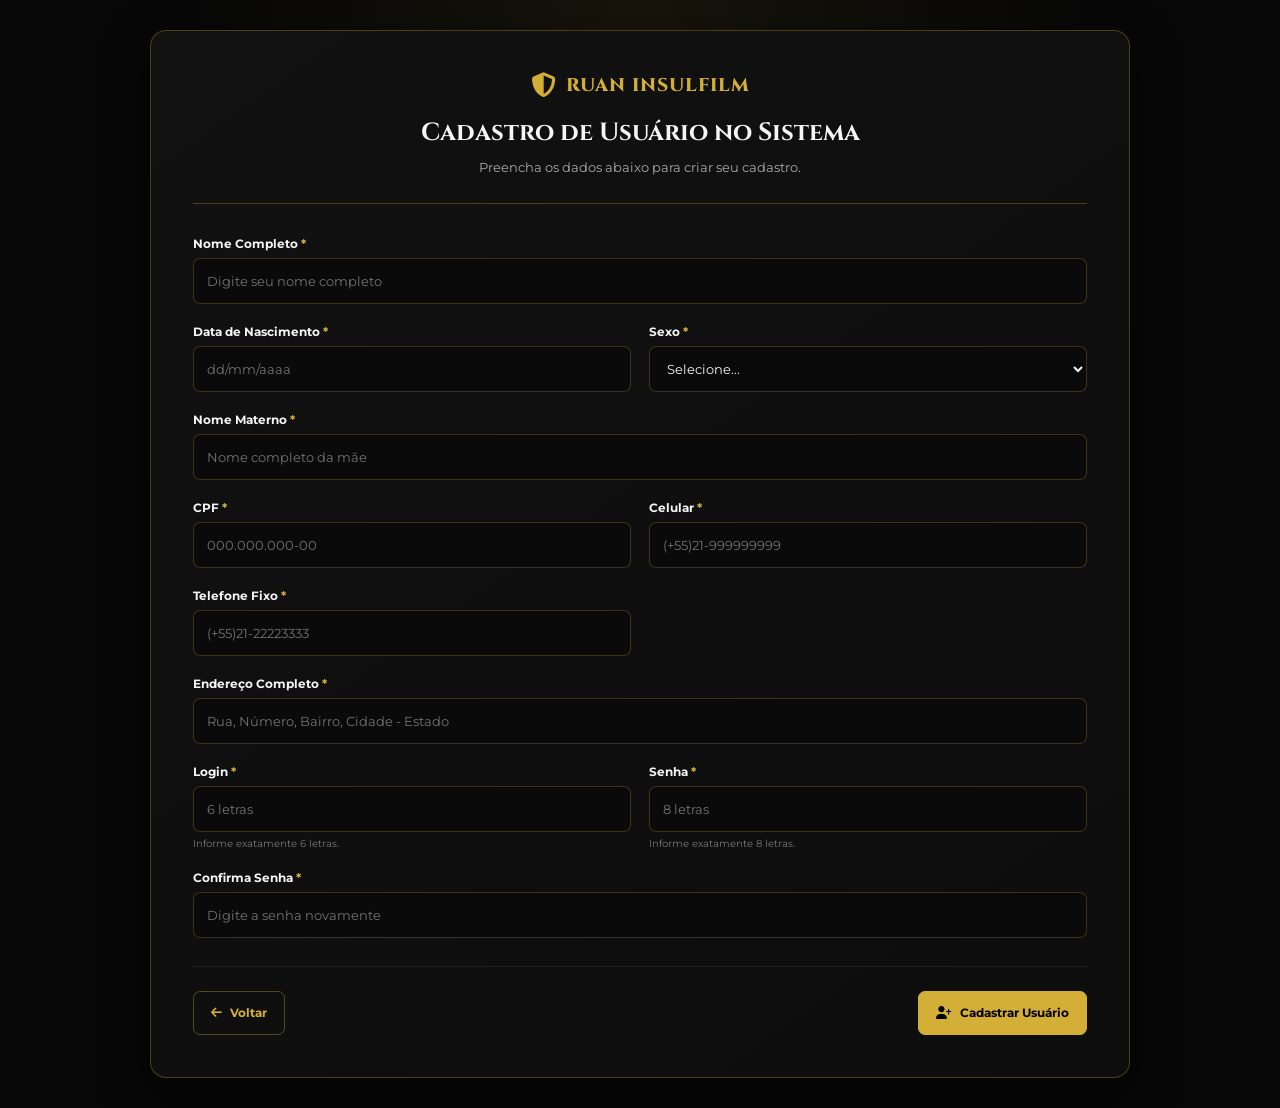
==== cadastro.html @ d38a5b28 "Commit CSS alterado" ====
<!DOCTYPE html>
<html lang="pt-BR">
<head>
    <meta charset="UTF-8">
    <meta name="viewport" content="width=device-width, initial-scale=1.0">

    <title>RUAN INSULFILM - Cadastro</title>

    <!-- Font Awesome - somente CSS -->
    <link
        href="https://cdnjs.cloudflare.com/ajax/libs/font-awesome/6.4.0/css/all.min.css"
        rel="stylesheet"
    >

    <!-- Google Fonts - somente CSS -->
    <link
        href="https://fonts.googleapis.com/css2?family=Cinzel:wght@500;700;800;900&family=Montserrat:wght@300;400;500;600;700;800&display=swap"
        rel="stylesheet"
    >

    <link rel="stylesheet" href="cadastro.css">
</head>

<body>

    <main class="cadastro-page">

        <section class="cadastro-card">

            <div class="cadastro-header">

                <a href="index.html" class="logo-link" aria-label="Voltar para a página inicial">
                    <i class="fa-solid fa-shield-halved"></i>

                    <span class="brand-name">
                        RUAN INSULFILM
                    </span>
                </a>

                <h1>Cadastro de Usuário no Sistema</h1>

                <p>
                    Preencha os dados abaixo para criar seu cadastro.
                </p>

            </div>


            <form class="cadastro-form" action="#" method="post">

                <!-- Nome -->
                <div class="form-group form-full">
                    <label for="nome">
                        Nome Completo <span>*</span>
                    </label>

                    <input
                        type="text"
                        id="nome"
                        name="nome"
                        placeholder="Digite seu nome completo"
                        autocomplete="name"
                        required
                    >
                </div>


                <!-- Data de nascimento -->
                <div class="form-group">
                    <label for="data-nascimento">
                        Data de Nascimento <span>*</span>
                    </label>

                    <input
                        type="text"
                        id="data-nascimento"
                        name="data_nascimento"
                        placeholder="dd/mm/aaaa"
                        inputmode="numeric"
                        pattern="[0-9]{2}/[0-9]{2}/[0-9]{4}"
                        maxlength="10"
                        autocomplete="bday"
                        required
                    >
                </div>


                <!-- Sexo -->
                <div class="form-group">
                    <label for="sexo">
                        Sexo <span>*</span>
                    </label>

                    <select
                        id="sexo"
                        name="sexo"
                        required
                    >
                        <option value="" selected disabled>
                            Selecione...
                        </option>

                        <option value="masculino">
                            Masculino
                        </option>

                        <option value="feminino">
                            Feminino
                    </select>
                </div>


                <!-- Nome materno -->
                <div class="form-group form-full">
                    <label for="nome-materno">
                        Nome Materno <span>*</span>
                    </label>

                    <input
                        type="text"
                        id="nome-materno"
                        name="nome_materno"
                        placeholder="Nome completo da mãe"
                        autocomplete="off"
                        required
                    >
                </div>


                <!-- CPF -->
                <div class="form-group">
                    <label for="cpf">
                        CPF <span>*</span>
                    </label>

                    <input
                        type="text"
                        id="cpf"
                        name="cpf"
                        placeholder="000.000.000-00"
                        inputmode="numeric"
                        pattern="[0-9]{3}\.[0-9]{3}\.[0-9]{3}-[0-9]{2}"
                        maxlength="14"
                        autocomplete="off"
                        required
                    >
                </div>


                <!-- Celular -->
                <div class="form-group">
                    <label for="celular">
                        Celular <span>*</span>
                    </label>

                    <input
                        type="tel"
                        id="celular"
                        name="celular"
                        placeholder="(+55)21-999999999"
                        inputmode="tel"
                        pattern="\(\+55\)[0-9]{2}-[0-9]{9}"
                        maxlength="17"
                        autocomplete="tel"
                        required
                    >
                </div>


                <!-- Telefone fixo -->
                <div class="form-group">
                    <label for="telefone">
                        Telefone Fixo <span>*</span>
                    </label>

                    <input
                        type="tel"
                        id="telefone"
                        name="telefone"
                        placeholder="(+55)21-22223333"
                        inputmode="tel"
                        pattern="\(\+55\)[0-9]{2}-[0-9]{8}"
                        maxlength="16"
                        autocomplete="tel"
                        required
                    >
                </div>


                <!-- Endereço -->
                <div class="form-group form-full">
                    <label for="endereco">
                        Endereço Completo <span>*</span>
                    </label>

                    <input
                        type="text"
                        id="endereco"
                        name="endereco"
                        placeholder="Rua, Número, Bairro, Cidade - Estado"
                        autocomplete="street-address"
                        required
                    >
                </div>


                <!-- Login -->
                <div class="form-group">
                    <label for="login">
                        Login <span>*</span>
                    </label>

                    <input
                        type="text"
                        id="login"
                        name="login"
                        placeholder="6 letras"
                        minlength="6"
                        maxlength="6"
                        pattern="[A-Za-z]{6}"
                        autocomplete="username"
                        required
                    >

                    <small>
                        Informe exatamente 6 letras.
                    </small>
                </div>


                <!-- Senha -->
                <div class="form-group">
                    <label for="senha">
                        Senha <span>*</span>
                    </label>

                    <input
                        type="password"
                        id="senha"
                        name="senha"
                        placeholder="8 letras"
                        minlength="8"
                        maxlength="8"
                        pattern="[A-Za-z]{8}"
                        autocomplete="new-password"
                        required
                    >

                    <small>
                        Informe exatamente 8 letras.
                    </small>
                </div>


                <!-- Confirmação -->
                <div class="form-group form-full">
                    <label for="confirma-senha">
                        Confirma Senha <span>*</span>
                    </label>

                    <input
                        type="password"
                        id="confirma-senha"
                        name="confirma_senha"
                        placeholder="Digite a senha novamente"
                        minlength="8"
                        maxlength="8"
                        pattern="[A-Za-z]{8}"
                        autocomplete="new-password"
                        required
                    >
                </div>


                <!-- Termo -->
                <div class="form-footer">

                    <a href="index.html" class="btn-secondary">
                        <i class="fa-solid fa-arrow-left"></i>
                        Voltar
                    </a>

                    <button type="submit" class="btn-gold">
                        <i class="fa-solid fa-user-plus"></i>
                        Cadastrar Usuário
                    </button>

                </div>

            </form>

        </section>

    </main>

</body>
</html>
---- cadastro.css ----
/* ============================================================
   RUAN INSULFILM - CADASTRO
   SOMENTE HTML + CSS
   ============================================================ */

:root {
    --gold: #d4af37;
    --gold-light: #f1d675;
    --gold-dark: #9b781c;

    --bg: #070707;
    --card: #111111;
    --card-2: #0d0d0d;

    --text: #f5f5f5;
    --text-secondary: #a9a9a9;

    --border: rgba(212, 175, 55, 0.30);
    --border-strong: rgba(212, 175, 55, 0.70);

    --shadow: rgba(0, 0, 0, 0.55);

    --font-main: "Montserrat", sans-serif;
    --font-title: "Cinzel", serif;
}

* {
    box-sizing: border-box;
}

html {
    scroll-behavior: smooth;
}

body {
    min-height: 100vh;
    margin: 0;
    padding: 30px 18px;

    display: flex;
    justify-content: center;
    align-items: flex-start;

    background:
        radial-gradient(circle at top, rgba(212, 175, 55, 0.08), transparent 35%),
        var(--bg);

    color: var(--text);
    font-family: var(--font-main);
}

a {
    color: inherit;
    text-decoration: none;
}


/* ============================================================
   PÁGINA
   ============================================================ */

.cadastro-page {
    width: 100%;
    max-width: 980px;
    margin: 0 auto;
}


/* ============================================================
   CARD PRINCIPAL
   ============================================================ */

.cadastro-card {
    width: 100%;
    padding: 42px;

    background:
        linear-gradient(
            145deg,
            var(--card),
            var(--card-2)
        );

    border: 1px solid var(--border);
    border-radius: 16px;

    box-shadow:
        0 18px 45px var(--shadow);
}


/* ============================================================
   CABEÇALHO
   ============================================================ */

.cadastro-header {
    margin-bottom: 32px;
    padding-bottom: 24px;

    text-align: center;

    border-bottom: 1px solid var(--border);
}

.logo-link {
    display: inline-flex;
    align-items: center;
    gap: 10px;

    margin-bottom: 18px;

    color: var(--gold);

    transition:
        color 0.2s ease,
        transform 0.2s ease;
}

.logo-link:hover {
    color: var(--gold-light);
    transform: translateY(-1px);
}

.logo-link i {
    font-size: 1.55rem;
}

.brand-name {
    font-family: var(--font-title);
    font-size: 1.15rem;
    font-weight: 800;
    letter-spacing: 1px;
}

.cadastro-header h1 {
    margin: 0 0 8px;

    color: var(--text);

    font-family: var(--font-title);
    font-size: 1.55rem;
    font-weight: 700;
    line-height: 1.35;
}

.cadastro-header p {
    margin: 0;

    color: var(--text-secondary);

    font-size: 0.84rem;
    line-height: 1.6;
}


/* ============================================================
   FORMULÁRIO
   ============================================================ */

.cadastro-form {
    display: grid;

    grid-template-columns:
        repeat(2, minmax(0, 1fr));

    gap: 20px 18px;
}

.form-group {
    display: flex;
    flex-direction: column;
    min-width: 0;
}

.form-full {
    grid-column: 1 / -1;
}

.form-group label {
    margin-bottom: 7px;

    color: var(--text);

    font-size: 0.78rem;
    font-weight: 700;
}

.form-group label span {
    color: var(--gold);
}


/* ============================================================
   INPUTS
   ============================================================ */

.form-group input,
.form-group select {
    width: 100%;
    min-height: 46px;

    padding: 11px 13px;

    border: 1px solid rgba(212, 175, 55, 0.24);
    border-radius: 7px;

    outline: none;

    background: #0a0a0a;
    color: var(--text);

    font-family: var(--font-main);
    font-size: 0.82rem;

    transition:
        border-color 0.2s ease,
        box-shadow 0.2s ease,
        background-color 0.2s ease;
}

.form-group input::placeholder {
    color: #727272;
}

.form-group select {
    cursor: pointer;
}

.form-group select option {
    background: #0d0d0d;
    color: #f5f5f5;
}

.form-group input:hover,
.form-group select:hover {
    border-color: rgba(212, 175, 55, 0.45);
}

.form-group input:focus,
.form-group select:focus {
    border-color: var(--gold);

    box-shadow:
        0 0 0 3px rgba(212, 175, 55, 0.12);

    background: #0d0d0d;
}


/* ============================================================
   AJUDA
   ============================================================ */

.form-group small {
    margin-top: 5px;

    color: #777;

    font-size: 0.65rem;
}


/* ============================================================
   ESTADOS DE VALIDAÇÃO NATIVA
   ============================================================ */

.form-group input:required:valid,
.form-group select:required:valid {
    border-color: rgba(212, 175, 55, 0.40);
}

.form-group input:required:invalid:not(:placeholder-shown) {
    border-color: rgba(180, 60, 60, 0.70);
}


/* ============================================================
   RODAPÉ DO FORMULÁRIO
   ============================================================ */

.form-footer {
    grid-column: 1 / -1;

    margin-top: 8px;
    padding-top: 24px;

    display: flex;
    align-items: center;
    justify-content: space-between;

    gap: 12px;

    border-top: 1px solid rgba(255, 255, 255, 0.08);
}


/* ============================================================
   BOTÕES
   ============================================================ */

.btn-gold,
.btn-secondary {
    min-height: 44px;

    padding: 10px 17px;

    display: inline-flex;
    align-items: center;
    justify-content: center;

    gap: 8px;

    border-radius: 7px;

    font-family: var(--font-main);
    font-size: 0.78rem;
    font-weight: 700;

    cursor: pointer;

    transition:
        background-color 0.2s ease,
        border-color 0.2s ease,
        color 0.2s ease,
        transform 0.2s ease;
}

.btn-gold {
    border: 1px solid var(--gold);

    background: var(--gold);

    color: #000;
}

.btn-gold:hover {
    background: var(--gold-light);
    border-color: var(--gold-light);

    color: #000;

    transform: translateY(-1px);
}

.btn-secondary {
    border: 1px solid rgba(212, 175, 55, 0.35);

    background: transparent;

    color: var(--gold);
}

.btn-secondary:hover {
    border-color: var(--gold);
    background: rgba(212, 175, 55, 0.10);

    color: var(--gold-light);

    transform: translateY(-1px);
}


/* ============================================================
   RESPONSIVIDADE
   ============================================================ */

@media (max-width: 720px) {

    body {
        padding: 16px 10px;
    }

    .cadastro-card {
        padding: 26px 18px;
        border-radius: 12px;
    }

    .cadastro-header {
        margin-bottom: 25px;
        padding-bottom: 20px;
    }

    .cadastro-header h1 {
        font-size: 1.2rem;
    }

    .cadastro-header p {
        font-size: 0.76rem;
    }

    .cadastro-form {
        grid-template-columns: 1fr;
        gap: 16px;
    }

    .form-full {
        grid-column: auto;
    }

    .form-footer {
        grid-column: auto;

        flex-direction: column-reverse;
        align-items: stretch;
    }

    .btn-gold,
    .btn-secondary {
        width: 100%;
    }
}

@media (max-width: 420px) {

    .cadastro-card {
        padding: 22px 14px;
    }

    .brand-name {
        font-size: 1rem;
    }

    .cadastro-header h1 {
        font-size: 1.05rem;
    }

    .form-group input,
    .form-group select {
        min-height: 44px;
        font-size: 0.76rem;
    }
}
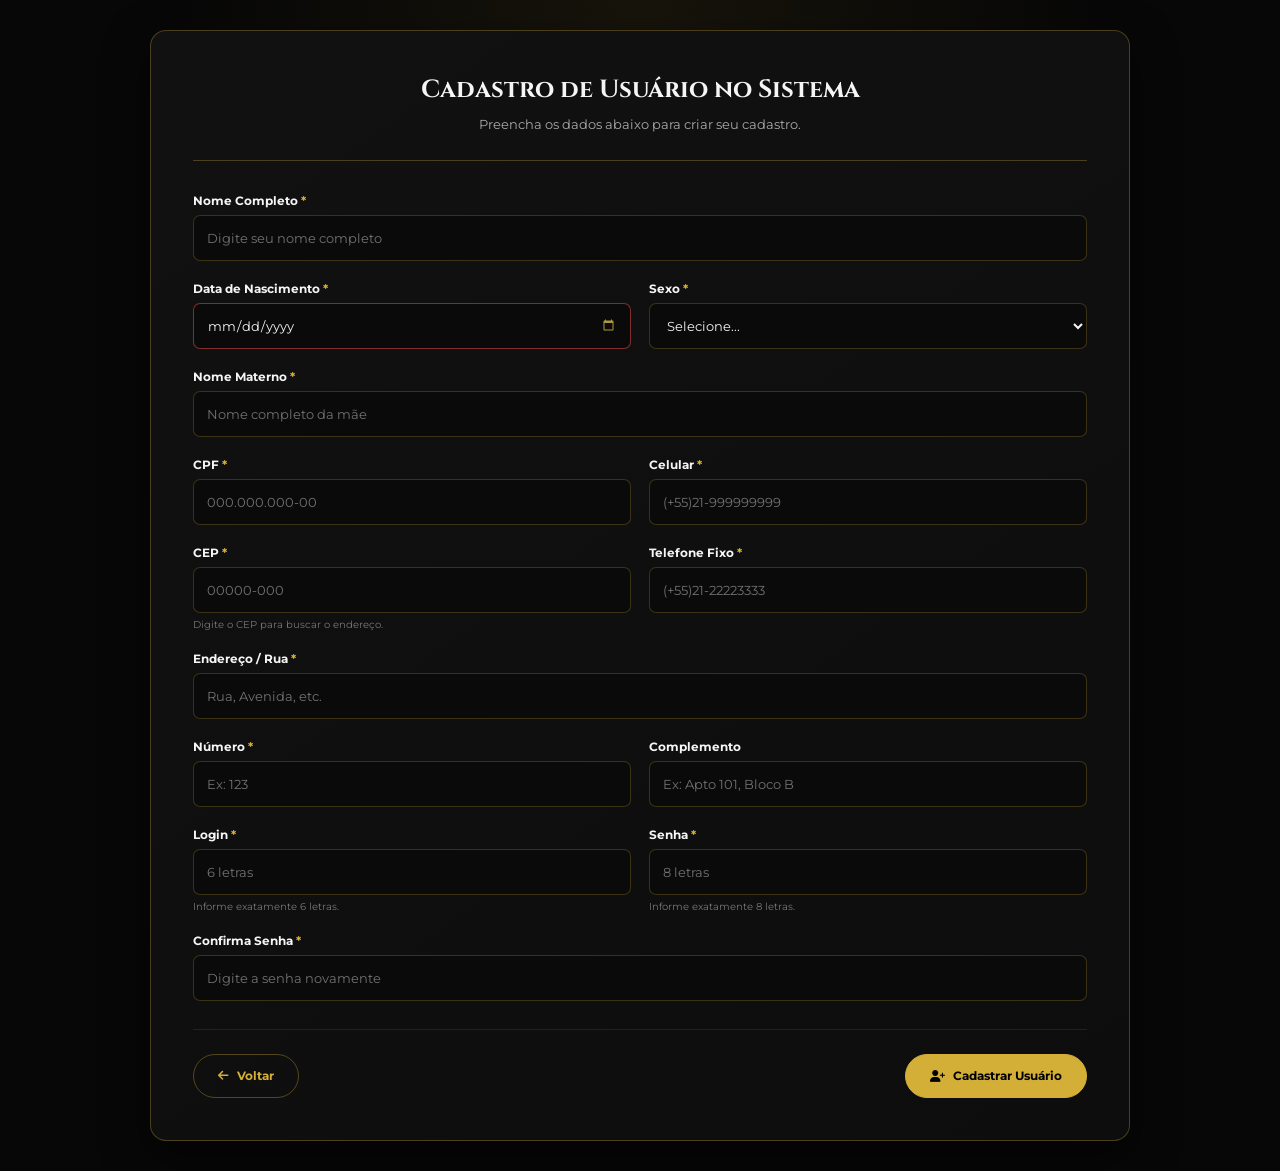
==== commit d8dbac4b: "Revise cadastro.html for user registration form Updated the title and modified form fields for user " ====
--- a/cadastro.html
+++ b/cadastro.html
@@ -4,7 +4,7 @@
     <meta charset="UTF-8">
     <meta name="viewport" content="width=device-width, initial-scale=1.0">
 
-    <title>RUAN INSULFILM - Cadastro</title>
+    <title>RUAN FILM - Cadastro</title>
 
     <!-- Font Awesome - somente CSS -->
     <link
@@ -29,14 +29,6 @@
 
             <div class="cadastro-header">
 
-                <a href="index.html" class="logo-link" aria-label="Voltar para a página inicial">
-                    <i class="fa-solid fa-shield-halved"></i>
-
-                    <span class="brand-name">
-                        RUAN INSULFILM
-                    </span>
-                </a>
-
                 <h1>Cadastro de Usuário no Sistema</h1>
 
                 <p>
@@ -72,7 +64,7 @@
                     </label>
 
                     <input
-                        type="text"
+                        type="date"
                         id="data-nascimento"
                         name="data_nascimento"
                         placeholder="dd/mm/aaaa"
@@ -106,6 +98,7 @@
 
                         <option value="feminino">
                             Feminino
+                        </option>
                     </select>
                 </div>
 
@@ -167,6 +160,26 @@
                 </div>
 
 
+                <!-- CEP (Posicionado antes do Telefone Fixo) -->
+                <div class="form-group">
+                    <label for="cep">
+                        CEP <span>*</span>
+                    </label>
+
+                    <input
+                        type="text"
+                        id="cep"
+                        name="cep"
+                        placeholder="00000-000"
+                        inputmode="numeric"
+                        maxlength="9"
+                        autocomplete="postal-code"
+                        required
+                    >
+                    <small>Digite o CEP para buscar o endereço.</small>
+                </div>
+
+
                 <!-- Telefone fixo -->
                 <div class="form-group">
                     <label for="telefone">
@@ -187,19 +200,50 @@
                 </div>
 
 
-                <!-- Endereço -->
+                <!-- Endereço (Preenchido pela API) -->
                 <div class="form-group form-full">
                     <label for="endereco">
-                        Endereço Completo <span>*</span>
+                        Endereço / Rua <span>*</span>
                     </label>
 
                     <input
                         type="text"
                         id="endereco"
                         name="endereco"
-                        placeholder="Rua, Número, Bairro, Cidade - Estado"
+                        placeholder="Rua, Avenida, etc."
                         autocomplete="street-address"
                         required
+                    >
+                </div>
+
+
+                <!-- Número da Casa -->
+                <div class="form-group">
+                    <label for="numero">
+                        Número <span>*</span>
+                    </label>
+
+                    <input
+                        type="text"
+                        id="numero"
+                        name="numero"
+                        placeholder="Ex: 123"
+                        required
+                    >
+                </div>
+
+
+                <!-- Complemento -->
+                <div class="form-group">
+                    <label for="complemento">
+                        Complemento
+                    </label>
+
+                    <input
+                        type="text"
+                        id="complemento"
+                        name="complemento"
+                        placeholder="Ex: Apto 101, Bloco B"
                     >
                 </div>
 
@@ -272,7 +316,7 @@
                 </div>
 
 
-                <!-- Termo -->
+                <!-- Rodapé / Botões -->
                 <div class="form-footer">
 
                     <a href="index.html" class="btn-secondary">
@@ -293,5 +337,32 @@
 
     </main>
 
+    <!-- Script da API ViaCEP adaptado para os novos campos -->
+    <script>
+        const cepInput = document.getElementById('cep');
+        const enderecoInput = document.getElementById('endereco');
+
+        cepInput.addEventListener('blur', function() {
+            let cep = cepInput.value.replace(/\D/g, '');
+
+            if (cep.length === 8) {
+                fetch(`https://viacep.com.br/ws/${cep}/json/`)
+                    .then(response => response.json())
+                    .then(data => {
+                        if (!data.erro) {
+                            // Preenche apenas a rua, bairro e cidade no campo de endereço
+                            enderecoInput.value = `${data.logradouro} - ${data.bairro}, ${data.localidade}/${data.uf}`;
+                        } else {
+                            alert('CEP não encontrado.');
+                            enderecoInput.value = '';
+                        }
+                    })
+                    .catch(error => {
+                        console.error('Erro ao buscar o CEP:', error);
+                    });
+            }
+        });
+    </script>
+
 </body>
 </html>
--- a/cadastro.css
+++ b/cadastro.css
@@ -166,12 +166,14 @@
     gap: 20px 18px;
 }
 
+
 .form-group {
     display: flex;
     flex-direction: column;
     min-width: 0;
 }
 
+
 .form-full {
     grid-column: 1 / -1;
 }
@@ -189,6 +191,19 @@
     color: var(--gold);
 }
 
+/* ============================================================
+   ESTILIZAÇÃO DO ÍCONE DE DATA (CALENDÁRIO)
+   ============================================================ */
+   .form-group input[type="date"]::-webkit-calendar-picker-indicator {
+    filter: brightness(0) saturate(100%) invert(77%) sepia(59%) saturate(455%) hue-rotate(3deg) brightness(91%) contrast(88%);
+    cursor: pointer;
+    opacity: 0.8;
+    transition: opacity 0.2s ease;
+}
+
+.form-group input[type="date"]::-webkit-calendar-picker-indicator:hover {
+    opacity: 1;
+}
 
 /* ============================================================
    INPUTS
@@ -295,35 +310,91 @@
 
 
 /* ============================================================
-   BOTÕES
-   ============================================================ */
-
-.btn-gold,
-.btn-secondary {
-    min-height: 44px;
-
-    padding: 10px 17px;
-
-    display: inline-flex;
-    align-items: center;
-    justify-content: center;
-
-    gap: 8px;
-
-    border-radius: 7px;
-
-    font-family: var(--font-main);
-    font-size: 0.78rem;
-    font-weight: 700;
-
-    cursor: pointer;
-
-    transition:
-        background-color 0.2s ease,
-        border-color 0.2s ease,
-        color 0.2s ease,
-        transform 0.2s ease;
-}
+   BOTÕES (Atualizados com o degradê e formato da tela inicial)
+   ============================================================ */
+
+   .btn-gold,
+   .btn-secondary {
+       min-height: 44px;
+       padding: 10px 24px;
+   
+       display: inline-flex;
+       align-items: center;
+       justify-content: center;
+   
+       gap: 8px;
+   
+       /* Deixa o botão arredondado em formato de pílula */
+       border-radius: 30px;
+       border: none;
+   
+       font-family: var(--font-main);
+       font-size: 12px;
+       font-weight: 700;
+   
+       cursor: pointer;
+   
+       transition:
+           background-color 0.2s ease,
+           transform 0.2s ease,
+           box-shadow 0.2s ease;
+   }
+   
+   /* Aplicando o mesmo degradê dourado da tela inicial em ambos */
+   .btn-gold,
+   .btn-secondary {
+       background: linear-gradient(
+           110deg,
+           var(--gold-light) 0%,
+           var(--gold) 35%,
+           var(--gold-dark) 70%,
+           #3c3527 100%
+       );
+       color: #111; /* Texto escuro para contraste ideal */
+   }
+   
+   /* Efeito de Hover idêntico ao da Home */
+   .btn-gold:hover,
+   .btn-secondary:hover {
+       background: linear-gradient(
+           110deg,
+           #ffffff 0%,
+           var(--gold-light) 35%,
+           var(--gold) 70%,
+           var(--gold-dark) 100%
+       );
+       box-shadow: 0 0 14px rgba(212, 175, 55, 0.35);
+       transform: translateY(-1px);
+       color: #111;
+   }
+   
+   /* Estilo do Degradê Dourado Idêntico ao da Tela Inicial */
+   .btn-gold,
+   .btn-secondary {
+       background: linear-gradient(
+           110deg,
+           var(--gold-light) 0%,
+           var(--gold) 35%,
+           var(--gold-dark) 70%,
+           #3c3527 100%
+       );
+       color: #111;
+   }
+   
+   /* Efeito de Hover igual ao da Home */
+   .btn-gold:hover,
+   .btn-secondary:hover {
+       background: linear-gradient(
+           110deg,
+           #ffffff 0%,
+           var(--gold-light) 35%,
+           var(--gold) 70%,
+           var(--gold-dark) 100%
+       );
+       box-shadow: 0 0 14px rgba(212, 175, 55, 0.35);
+       transform: translateY(-1px);
+       color: #111;
+   }
 
 .btn-gold {
     border: 1px solid var(--gold);
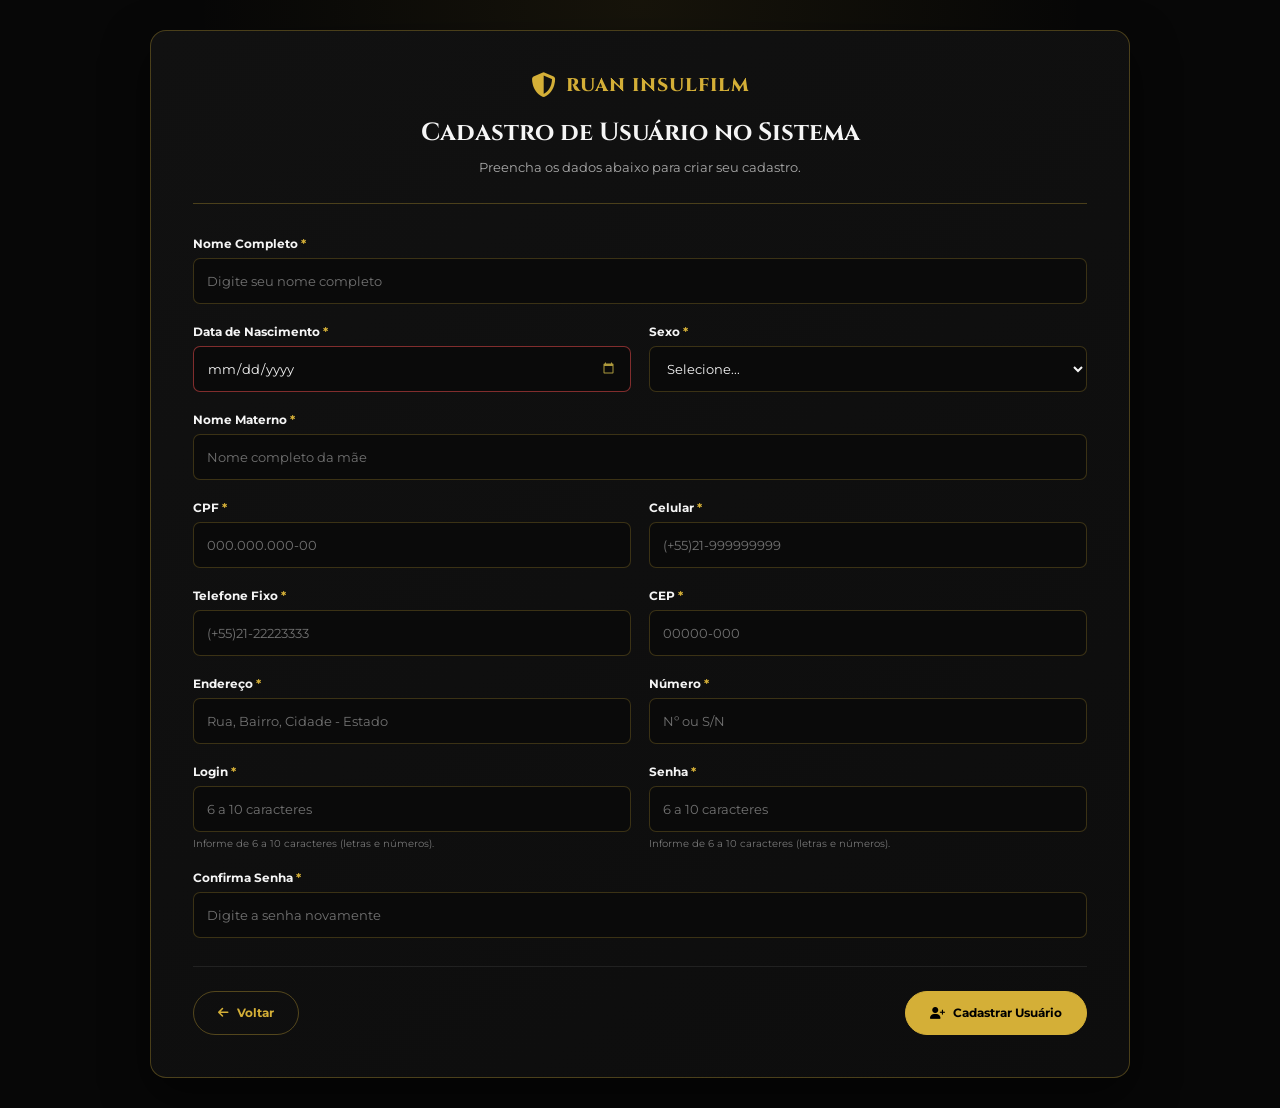
==== commit f9ffd902: "Update cadastro.html" ====
--- a/cadastro.html
+++ b/cadastro.html
@@ -4,7 +4,7 @@
     <meta charset="UTF-8">
     <meta name="viewport" content="width=device-width, initial-scale=1.0">
 
-    <title>RUAN FILM - Cadastro</title>
+    <title>RUAN INSULFILM - Cadastro</title>
 
     <!-- Font Awesome - somente CSS -->
     <link
@@ -29,6 +29,14 @@
 
             <div class="cadastro-header">
 
+                <a href="index.html" class="logo-link" aria-label="Voltar para a página inicial">
+                    <i class="fa-solid fa-shield-halved"></i>
+
+                    <span class="brand-name">
+                        RUAN INSULFILM
+                    </span>
+                </a>
+
                 <h1>Cadastro de Usuário no Sistema</h1>
 
                 <p>
@@ -67,10 +75,6 @@
                         type="date"
                         id="data-nascimento"
                         name="data_nascimento"
-                        placeholder="dd/mm/aaaa"
-                        inputmode="numeric"
-                        pattern="[0-9]{2}/[0-9]{2}/[0-9]{4}"
-                        maxlength="10"
                         autocomplete="bday"
                         required
                     >
@@ -160,26 +164,6 @@
                 </div>
 
 
-                <!-- CEP (Posicionado antes do Telefone Fixo) -->
-                <div class="form-group">
-                    <label for="cep">
-                        CEP <span>*</span>
-                    </label>
-
-                    <input
-                        type="text"
-                        id="cep"
-                        name="cep"
-                        placeholder="00000-000"
-                        inputmode="numeric"
-                        maxlength="9"
-                        autocomplete="postal-code"
-                        required
-                    >
-                    <small>Digite o CEP para buscar o endereço.</small>
-                </div>
-
-
                 <!-- Telefone fixo -->
                 <div class="form-group">
                     <label for="telefone">
@@ -200,17 +184,36 @@
                 </div>
 
 
-                <!-- Endereço (Preenchido pela API) -->
-                <div class="form-group form-full">
+                <!-- CEP -->
+                <div class="form-group">
+                    <label for="cep">
+                        CEP <span>*</span>
+                    </label>
+
+                    <input
+                        type="text"
+                        id="cep"
+                        name="cep"
+                        placeholder="00000-000"
+                        inputmode="numeric"
+                        maxlength="9"
+                        autocomplete="postal-code"
+                        required
+                    >
+                </div>
+
+
+                <!-- Endereço -->
+                <div class="form-group">
                     <label for="endereco">
-                        Endereço / Rua <span>*</span>
+                        Endereço <span>*</span>
                     </label>
 
                     <input
                         type="text"
                         id="endereco"
                         name="endereco"
-                        placeholder="Rua, Avenida, etc."
+                        placeholder="Rua, Bairro, Cidade - Estado"
                         autocomplete="street-address"
                         required
                     >
@@ -227,23 +230,9 @@
                         type="text"
                         id="numero"
                         name="numero"
-                        placeholder="Ex: 123"
-                        required
-                    >
-                </div>
-
-
-                <!-- Complemento -->
-                <div class="form-group">
-                    <label for="complemento">
-                        Complemento
-                    </label>
-
-                    <input
-                        type="text"
-                        id="complemento"
-                        name="complemento"
-                        placeholder="Ex: Apto 101, Bloco B"
+                        placeholder="Nº ou S/N"
+                        autocomplete="address-line2"
+                        required
                     >
                 </div>
 
@@ -258,16 +247,16 @@
                         type="text"
                         id="login"
                         name="login"
-                        placeholder="6 letras"
+                        placeholder="6 a 10 caracteres"
                         minlength="6"
-                        maxlength="6"
-                        pattern="[A-Za-z]{6}"
+                        maxlength="10"
+                        pattern="[A-Za-z0-9]{6,10}"
                         autocomplete="username"
                         required
                     >
 
                     <small>
-                        Informe exatamente 6 letras.
+                        Informe de 6 a 10 caracteres (letras e números).
                     </small>
                 </div>
 
@@ -282,16 +271,16 @@
                         type="password"
                         id="senha"
                         name="senha"
-                        placeholder="8 letras"
-                        minlength="8"
-                        maxlength="8"
-                        pattern="[A-Za-z]{8}"
+                        placeholder="6 a 10 caracteres"
+                        minlength="6"
+                        maxlength="10"
+                        pattern="[A-Za-z0-9]{6,10}"
                         autocomplete="new-password"
                         required
                     >
 
                     <small>
-                        Informe exatamente 8 letras.
+                        Informe de 6 a 10 caracteres (letras e números).
                     </small>
                 </div>
 
@@ -307,16 +296,16 @@
                         id="confirma-senha"
                         name="confirma_senha"
                         placeholder="Digite a senha novamente"
-                        minlength="8"
-                        maxlength="8"
-                        pattern="[A-Za-z]{8}"
+                        minlength="6"
+                        maxlength="10"
+                        pattern="[A-Za-z0-9]{6,10}"
                         autocomplete="new-password"
                         required
                     >
                 </div>
 
 
-                <!-- Rodapé / Botões -->
+                <!-- Botões -->
                 <div class="form-footer">
 
                     <a href="index.html" class="btn-secondary">
@@ -337,32 +326,6 @@
 
     </main>
 
-    <!-- Script da API ViaCEP adaptado para os novos campos -->
-    <script>
-        const cepInput = document.getElementById('cep');
-        const enderecoInput = document.getElementById('endereco');
-
-        cepInput.addEventListener('blur', function() {
-            let cep = cepInput.value.replace(/\D/g, '');
-
-            if (cep.length === 8) {
-                fetch(`https://viacep.com.br/ws/${cep}/json/`)
-                    .then(response => response.json())
-                    .then(data => {
-                        if (!data.erro) {
-                            // Preenche apenas a rua, bairro e cidade no campo de endereço
-                            enderecoInput.value = `${data.logradouro} - ${data.bairro}, ${data.localidade}/${data.uf}`;
-                        } else {
-                            alert('CEP não encontrado.');
-                            enderecoInput.value = '';
-                        }
-                    })
-                    .catch(error => {
-                        console.error('Erro ao buscar o CEP:', error);
-                    });
-            }
-        });
-    </script>
-
+    <script src="cadastro.js"></script>
 </body>
 </html>
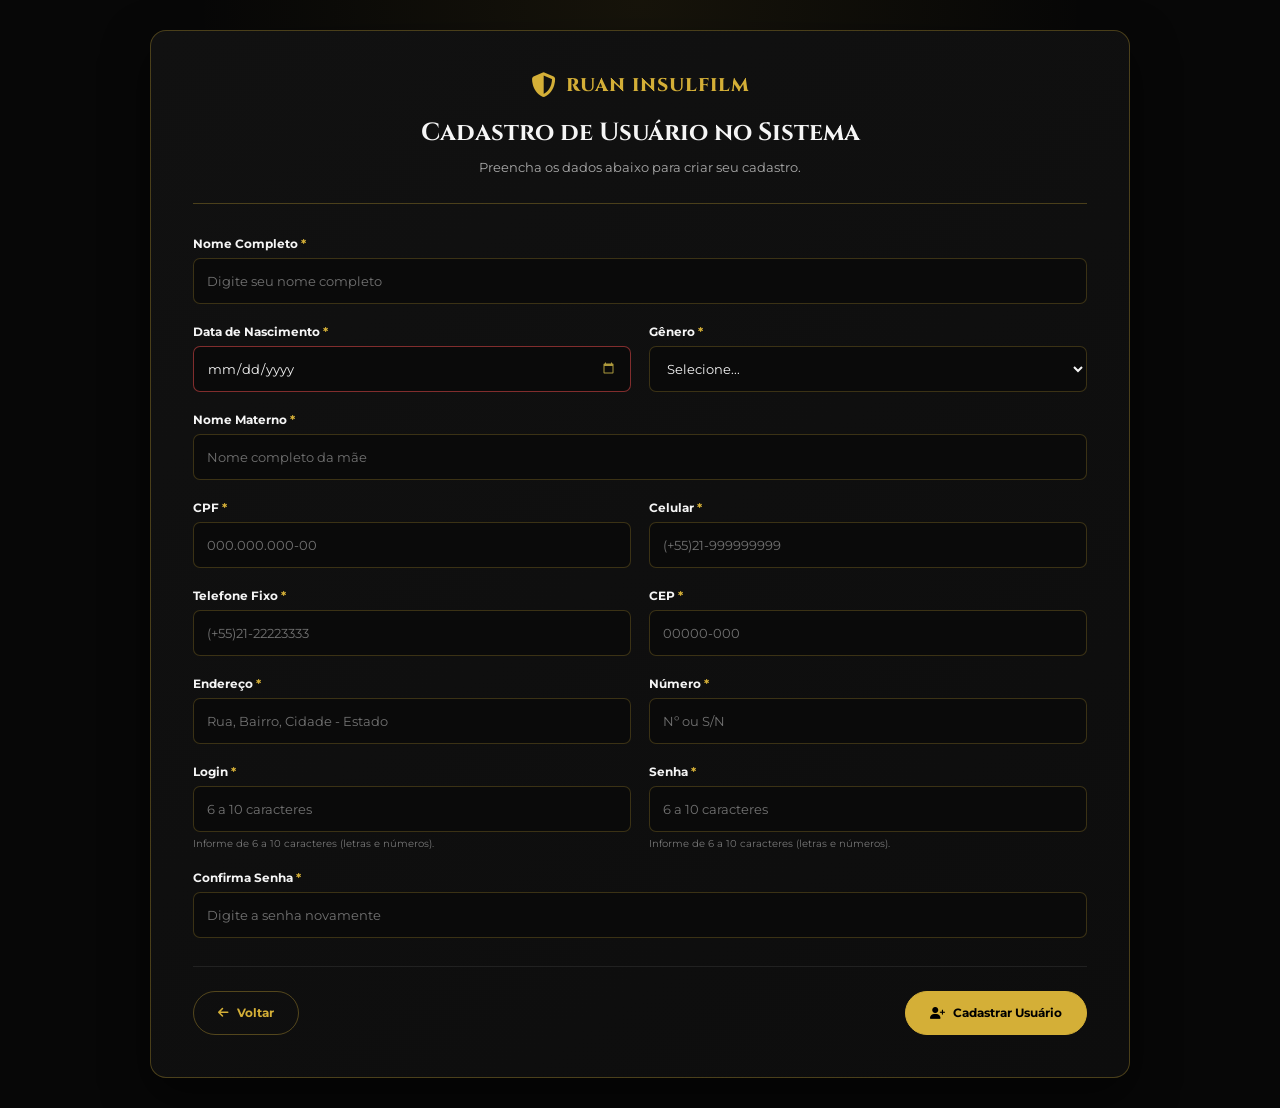
==== commit 7a47ed76: "Update cadastro.html" ====
--- a/cadastro.html
+++ b/cadastro.html
@@ -84,7 +84,7 @@
                 <!-- Sexo -->
                 <div class="form-group">
                     <label for="sexo">
-                        Sexo <span>*</span>
+                        Gênero <span>*</span>
                     </label>
 
                     <select
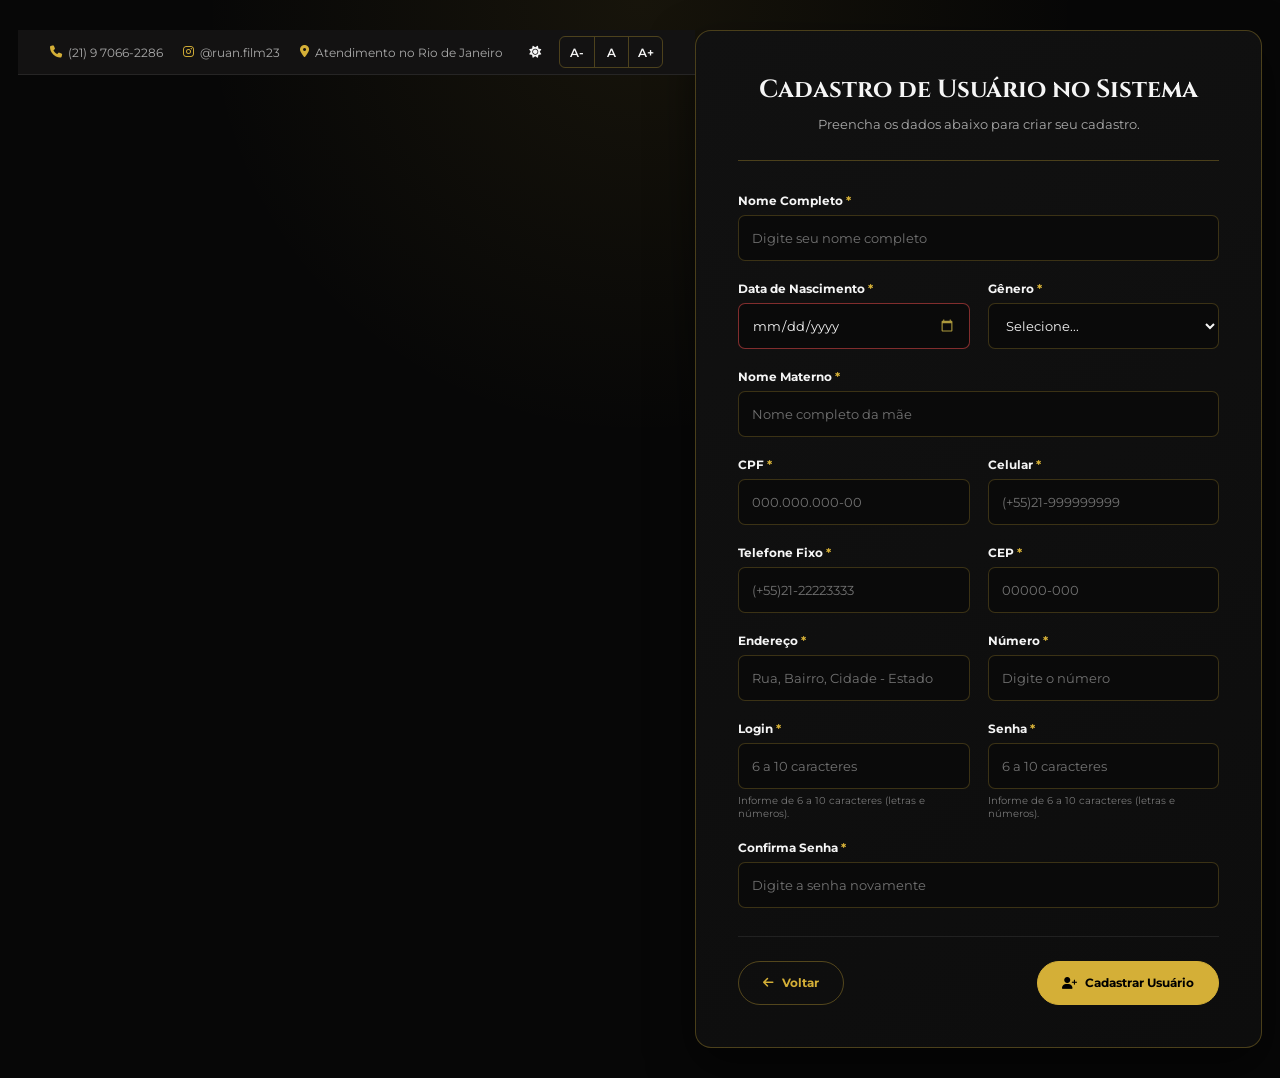
==== commit a1579db7: "Add theme toggle and font size controls to cadastro.html" ====
--- a/cadastro.html
+++ b/cadastro.html
@@ -18,24 +18,56 @@
         rel="stylesheet"
     >
 
+    <link rel="stylesheet" href="index.css">
     <link rel="stylesheet" href="cadastro.css">
 </head>
 
 <body>
+    <input type="checkbox" id="theme-toggle" class="css-control">
+    <input type="radio" name="font-size" id="font-size-1" class="css-control">
+    <input type="radio" name="font-size" id="font-size-2" class="css-control">
+    <input type="radio" name="font-size" id="font-size-3" class="css-control">
+    <input type="radio" name="font-size" id="font-size-4" class="css-control" checked>
+    <input type="radio" name="font-size" id="font-size-5" class="css-control">
+    <input type="radio" name="font-size" id="font-size-6" class="css-control">
+    <input type="radio" name="font-size" id="font-size-7" class="css-control">
+
+    <header>
+        <div class="accessibility-bar">
+            <div class="accessibility-info">
+                <span><i class="fa-solid fa-phone gold-text"></i>(21) 9 7066-2286</span>
+                <span class="desktop-only"><i class="fa-brands fa-instagram gold-text"></i>@ruan.film23</span>
+                <span class="desktop-large-only"><i class="fa-solid fa-location-dot gold-text"></i>Atendimento no Rio de Janeiro</span>
+            </div>
+            <div class="accessibility-controls">
+                <label for="theme-toggle" class="access-btn theme-button" aria-label="Alternar tema claro/escuro">
+                    <i class="fa-solid fa-sun theme-icon-light"></i>
+                    <i class="fa-solid fa-moon theme-icon-dark"></i>
+                </label>
+                <div class="font-controls">
+                    <div class="font-step font-step-decrease">
+                        <label for="font-size-3" class="access-btn">A-</label>
+                        <label for="font-size-2" class="access-btn">A-</label>
+                        <label for="font-size-1" class="access-btn">A-</label>
+                        <label for="font-size-1" class="access-btn disabled-control">A-</label>
+                    </div>
+                    <label for="font-size-4" class="access-btn font-reset">A</label>
+                    <div class="font-step font-step-increase">
+                        <label for="font-size-5" class="access-btn">A+</label>
+                        <label for="font-size-6" class="access-btn">A+</label>
+                        <label for="font-size-7" class="access-btn">A+</label>
+                        <label for="font-size-7" class="access-btn disabled-control">A+</label>
+                    </div>
+                </div>
+            </div>
+        </div>
+    </header>
 
     <main class="cadastro-page">
 
         <section class="cadastro-card">
 
             <div class="cadastro-header">
-
-                <a href="index.html" class="logo-link" aria-label="Voltar para a página inicial">
-                    <i class="fa-solid fa-shield-halved"></i>
-
-                    <span class="brand-name">
-                        RUAN INSULFILM
-                    </span>
-                </a>
 
                 <h1>Cadastro de Usuário no Sistema</h1>
 
@@ -230,7 +262,9 @@
                         type="text"
                         id="numero"
                         name="numero"
-                        placeholder="Nº ou S/N"
+                        placeholder="Digite o número"
+                        inputmode="numeric"
+                        pattern="[0-9]+"
                         autocomplete="address-line2"
                         required
                     >
@@ -327,5 +361,6 @@
     </main>
 
     <script src="cadastro.js"></script>
+    <script src="darkmode.js"></script>
 </body>
 </html>
--- a/index.css
+++ b/index.css
@@ -0,0 +1,1406 @@
+/* ============================================================
+   RUAN FILM - CSS COMPLETO
+   SOMENTE HTML + CSS | SEM JAVASCRIPT
+   ============================================================ */
+
+:root {
+    --gold: #eecf6b;
+    --gold-light: #ffe991;
+    --gold-dark: #fcda83;
+
+    --bg-body: #1A1A1A;
+    --bg-header: #131212;
+    --bg-navbar: #131212;
+    --bg-card: #131212;
+    --bg-card-hover: #131212;
+    --bg-hero: #131212;
+
+    --text-main: #f5f5f5;
+    --text-secondary: #a9a9a9;
+    --text-muted: #777777;
+
+    --border: rgba(212, 175, 55, 0.30);
+    --border-strong: rgba(212, 175, 55, 0.65);
+    --border-light: rgba(255, 255, 255, 0.08);
+    --shadow: rgba(0, 0, 0, 0.45);
+
+    --font-main: "Montserrat", sans-serif;
+    --font-title: "Cinzel", serif;
+    --page-width: 1180px;
+}
+
+/* ============================================================
+   LIGHT MODE (Fundo Branco / Claro)
+   ============================================================ */
+
+   body:has(#theme-toggle:checked) {
+    --bg-body: #f3f3f3;
+    --bg-header: #ffffff;
+    --bg-navbar: #ffffff;
+    --bg-card: #ffffff;
+    --bg-card-hover: #fafafa;
+    --bg-hero: #ffffff;
+
+    --text-main: #181818;
+    --text-secondary: #555555;
+    --text-muted: #777777;
+
+    /* Ajuste os tons de dourado para versões mais escuras/contrastantes no fundo branco */
+    --gold: #b8972e;        /* Dourado mais fechado e visível no branco */
+    --gold-light: #d4af37;
+    --gold-dark: #826315;
+
+    --border: rgba(156, 124, 31, 0.35);
+    --border-strong: rgba(156, 124, 31, 0.65);
+    --border-light: rgba(0, 0, 0, 0.09);
+    --shadow: rgba(0, 0, 0, 0.12);
+}
+
+/* ============================================================
+   RESET
+   ============================================================ */
+
+* {
+    box-sizing: border-box;
+}
+
+html {
+    margin: 0;
+    padding: 0;
+    font-size: 16px;
+    scroll-behavior: smooth;
+}
+
+body {
+    min-height: 100vh;
+    margin: 0;
+    padding: 0;
+    background: var(--bg-body);
+    color: var(--text-main);
+    font-family: var(--font-main);
+    font-size: 1rem;
+    transition: background-color 0.25s ease, color 0.25s ease;
+}
+
+a {
+    color: inherit;
+    text-decoration: none;
+}
+
+img {
+    max-width: 100%;
+    height: auto;
+}
+
+.css-control {
+    position: absolute;
+    width: 1px;
+    height: 1px;
+    opacity: 0;
+    pointer-events: none;
+}
+
+/* ============================================================
+   TAMANHO DA FONTE - 7 NÍVEIS
+   A- pode ser clicado 3 vezes para chegar ao menor nível.
+   A+ pode ser clicado 3 vezes para chegar ao maior nível.
+   ============================================================ */
+
+html:has(#font-size-1:checked) { font-size: 13px; }
+html:has(#font-size-2:checked) { font-size: 14px; }
+html:has(#font-size-3:checked) { font-size: 15px; }
+html:has(#font-size-4:checked) { font-size: 16px; }
+html:has(#font-size-5:checked) { font-size: 17px; }
+html:has(#font-size-6:checked) { font-size: 18px; }
+html:has(#font-size-7:checked) { font-size: 19px; }
+
+.font-controls {
+    display: inline-flex;
+    align-items: center;
+    gap: 0;
+    border: 1px solid var(--border);
+    border-radius: 6px;
+    overflow: hidden;
+}
+
+.font-controls .access-btn {
+    border: 0;
+    border-radius: 0;
+}
+
+.font-controls > .access-btn + .access-btn,
+.font-controls > .font-reset,
+.font-controls > .font-step-increase {
+    border-left: 1px solid var(--border);
+}
+
+.font-step {
+    position: relative;
+    width: 34px;
+    height: 30px;
+}
+
+.font-step .access-btn {
+    position: absolute;
+    inset: 0;
+    width: 34px;
+    height: 30px;
+    display: none;
+}
+
+/* A-: 4 -> 3 -> 2 -> 1 */
+html:has(#font-size-4:checked) .font-step-decrease label[for="font-size-3"],
+html:has(#font-size-3:checked) .font-step-decrease label[for="font-size-2"],
+html:has(#font-size-2:checked) .font-step-decrease label[for="font-size-1"],
+html:has(#font-size-1:checked) .font-step-decrease .disabled-control {
+    display: inline-flex;
+}
+
+/* A+: 4 -> 5 -> 6 -> 7 */
+html:has(#font-size-4:checked) .font-step-increase label[for="font-size-5"],
+html:has(#font-size-5:checked) .font-step-increase label[for="font-size-6"],
+html:has(#font-size-6:checked) .font-step-increase label[for="font-size-7"],
+html:has(#font-size-7:checked) .font-step-increase .disabled-control {
+    display: inline-flex;
+}
+
+.disabled-control {
+    cursor: not-allowed !important;
+    opacity: 0.45;
+}
+
+.font-reset {
+    border-radius: 0;
+}
+
+.font-step-decrease .access-btn {
+    border-radius: 4px 0 0 4px;
+}
+
+.font-step-increase .access-btn {
+    border-radius: 0 4px 4px 0;
+}
+
+/* ============================================================
+   BOTÕES DE ACESSIBILIDADE
+   ============================================================ */
+
+.access-btn {
+    min-width: 34px;
+    min-height: 30px;
+    padding: 0.3125rem 0.5625rem;
+    display: inline-flex;
+    align-items: center;
+    justify-content: center;
+    border: 1x solid var(--border);
+    background: transparent;
+    color: var(--text-main);
+    font-family: var(--font-main);
+    font-size: 0.75rem;
+    font-weight: 600;
+    cursor: pointer;
+    transition: background-color 0.2s ease, color 0.2s ease, border-color 0.2s ease, transform 0.15s ease;
+}
+
+.access-btn:hover {
+    background: var(--gold);
+    border-color: var(--gold);
+    color: #000;
+}
+
+.access-btn:active {
+    transform: scale(0.95);
+}
+
+/* ============================================================
+   ACESSIBILIDADE BAR
+   ============================================================ */
+
+.accessibility-bar {
+    width: 100%;
+    min-height: 42px;
+    padding: 0.375rem 2rem;
+    display: flex;
+    align-items: center;
+    justify-content: space-between;
+    gap: 0.9375rem;
+    background: var(--bg-header);
+    border-bottom: 1px solid var(--border-light);
+}
+
+.accessibility-info {
+    display: flex;
+    align-items: center;
+    gap: 1.25rem;
+}
+
+.accessibility-info span {
+    display: inline-flex;
+    align-items: center;
+    gap: 0.375rem;
+    color: var(--text-secondary);
+    font-size: 0.76rem;
+    white-space: nowrap;
+}
+
+.accessibility-info i {
+    color: var(--gold);
+}
+
+.accessibility-controls {
+    display: flex;
+    align-items: center;
+    gap: 0.4375rem;
+    flex-shrink: 0;
+}
+
+/* ============================================================
+   TEMA
+   ============================================================ */
+
+.theme-button {
+    gap: 0.375rem;
+    padding-left: 0.6875rem;
+    padding-right: 0.6875rem;
+    width: 34px;
+    height: 30px;
+    border-radius: 8px;
+}
+
+.theme-icon-dark {
+    display: none;
+}
+
+.theme-icon-light {
+    display: inline;
+}
+
+body:has(#theme-toggle:checked) .theme-icon-light {
+    display: none;
+}
+
+body:has(#theme-toggle:checked) .theme-icon-dark {
+    display: inline;
+}
+
+/* ============================================================
+   TIPOGRAFIA
+   ============================================================ */
+
+.brand-title {
+    font-family: var(--font-title);
+    font-weight: 800;
+    letter-spacing: 0.0625rem;
+}
+
+.gold-text {
+    color: var(--gold) !important;
+}
+
+.text-secondary {
+    color: var(--text-secondary);
+}
+
+/* ============================================================
+   NAVBAR
+   ============================================================ */
+
+header {
+    position: sticky;
+    top: 0;
+    z-index: 1000;
+}
+
+.app-navbar {
+    width: 100%;
+    min-height: 70px;
+    background: var(--bg-navbar);
+    border-bottom: 1px solid var(--border);
+    box-shadow: 0 5px 20px var(--shadow);
+    transition: background-color 0.25s ease, border-color 0.25s ease;
+}
+
+.navbar-container {
+    width: 100%;
+    max-width: 1380px;
+    min-height: 70px;
+    margin: 0 auto;
+    padding: 0.5rem 2rem;
+    display: flex;
+    align-items: center;
+}
+
+.navbar-brand {
+    display: flex;
+    align-items: center;
+    gap: 0.6875rem;
+    margin-right: 2.125rem;
+    flex-shrink: 0;
+}
+
+.brand-icon {
+    color: var(--gold);
+    font-size: 1.55rem;
+}
+
+.brand-content {
+    display: flex;
+    flex-direction: column;
+    gap: 0.0625rem;
+}
+
+.brand-content .brand-title {
+    color: var(--gold);
+    font-size: 1.05rem;
+    line-height: 1;
+}
+
+.brand-subtitle {
+    color: var(--text-secondary);
+    font-size: 0.60rem;
+    font-weight: 600;
+    white-space: nowrap;
+}
+
+/* ============================================================
+   MENU MOBILE
+   ============================================================ */
+
+.navbar-toggler {
+    display: none;
+    width: 42px;
+    height: 38px;
+    margin-left: auto;
+    align-items: center;
+    justify-content: center;
+    border: 1px solid var(--border);
+    border-radius: 6px;
+    background: transparent;
+    color: var(--gold);
+    font-size: 1.15rem;
+    cursor: pointer;
+}
+
+.navbar-toggler:hover {
+    background: var(--gold);
+    color: #000;
+}
+
+.navbar-menu {
+    flex: 1;
+    display: flex;
+    align-items: center;
+    justify-content: space-between;
+    gap: 1.25rem;
+}
+
+.navbar-nav {
+    flex: 1;
+    justify-content: center;
+    display: flex;
+    align-items: center;
+    gap: 0.1875rem;
+    margin: 0;
+    padding: 0;
+    list-style: none;
+}
+
+.navbar-nav > li {
+    position: relative;
+}
+
+.nav-link-custom {
+    min-height: 38px;
+    padding: 0.5rem 0.75rem;
+    display: inline-flex;
+    align-items: center;
+    gap: 0.375rem;
+    border-radius: 6px;
+    color: var(--text-main);
+    font-size: 0.80rem;
+    font-weight: 600;
+    white-space: nowrap;
+    transition: color 0.2s ease, background-color 0.2s ease;
+}
+
+.nav-link-custom i {
+    color: var(--gold);
+    font-size: 0.78rem;
+}
+
+.nav-link-custom:hover,
+.dropdown:hover > .nav-link-custom,
+.dropdown:focus-within > .nav-link-custom {
+    color: var(--gold);
+    background: rgba(212, 175, 55, 0.10);
+}
+
+.nav-link-custom.active {
+    color: var(--gold);
+    background: rgba(212, 175, 55, 0.08);
+}
+
+.dropdown-chevron {
+    margin-left: 0.125rem;
+    font-size: 0.55rem !important;
+    transition: transform 0.2s ease;
+}
+
+.dropdown:hover .dropdown-chevron,
+.dropdown:focus-within .dropdown-chevron {
+    transform: rotate(180deg);
+}
+
+/* ============================================================
+   SUBMENU HOVER - SEM JAVASCRIPT
+   ============================================================ */
+
+.submenu {
+    position: absolute;
+    top: calc(100% + 0.35rem);
+    left: 0;
+    z-index: 1000;
+    min-width: 215px;
+    margin: 0;
+    padding: 0.4rem;
+    display: none;
+    list-style: none;
+    background: var(--bg-navbar);
+    border: 1px solid var(--border);
+    border-radius: 8px;
+    box-shadow: 0 12px 28px var(--shadow);
+}
+
+.dropdown:hover .submenu,
+.dropdown:focus-within .submenu {
+    display: block;
+}
+
+/* Pequena ponte para o mouse não perder o hover entre menu e submenu */
+.submenu::before {
+    content: "";
+    position: absolute;
+    top: -0.4rem;
+    left: 0;
+    width: 100%;
+    height: 0.4rem;
+}
+
+.submenu li {
+    width: 100%;
+}
+
+.submenu a {
+    width: 100%;
+    padding: 0.6rem 0.75rem;
+    display: flex;
+    align-items: center;
+    color: var(--text-main);
+    border-radius: 5px;
+    font-size: 0.76rem;
+    line-height: 1.3;
+    transition: background-color 0.2s ease, color 0.2s ease, padding-left 0.2s ease;
+}
+
+.submenu a:hover {
+    padding-left: 1rem;
+    background: rgba(212, 175, 55, 0.12);
+    color: var(--gold);
+}
+
+/* ============================================================
+   BOTÕES DA NAVBAR
+   ============================================================ */
+
+.brand-image {
+    width: 180px;
+    max-height: 80px;
+    object-fit: contain;
+}
+
+.navbar-actions {
+    display: flex;
+    align-items: center;
+    gap: 0.5rem;
+    flex-shrink: 0;
+}
+
+.navbar-image-access {
+    position: relative;
+    display: block;
+    width: 190px;
+    flex-shrink: 0;
+}
+
+.navbar-image-access img {
+    display: block;
+    width: 100%;
+    height: auto;
+}
+
+.navbar-image-access a {
+    position: absolute;
+    top: 22%;
+    bottom: 22%;
+    border-radius: 999px;
+}
+
+.navbar-image-access a:first-of-type {
+    left: 16%;
+    width: 33%;
+}
+
+.navbar-image-access a:last-of-type {
+    left: 49%;
+    width: 36%;
+}
+
+.navbar-image-access a:focus-visible {
+    outline: 2px solid var(--gold);
+    outline-offset: 2px;
+}
+
+/* Atualize a regra do botão gold no index.css */
+.navbar-actions .btn-gold,
+.hero-actions .btn-gold {
+    font-size: 12px;
+    display: inline-block;
+    padding: 8px 24px;
+    border-radius: 30px;
+    border: 0px solid var(--border-strong);
+
+    background: linear-gradient(
+        110deg,
+        var(--gold-light) 0%,
+        var(--gold) 35%,
+        var(--gold-dark) 70%,
+        #3c3527 100%
+    );
+
+    color: #111; /* Cor do texto escura para contraste ideal no botão dourado */
+    text-decoration: none;
+    transition: 0.3s ease;
+}
+
+/* Ajuste no Hover do Botão */
+.navbar-actions .btn-gold:hover,
+.hero-actions .btn-gold:hover {
+    background: linear-gradient(
+        110deg,
+        #ffffff 0%,
+        var(--gold-light) 35%,
+        var(--gold) 70%,
+        var(--gold-dark) 100%
+    );
+    box-shadow: 0 0 14px rgba(212, 175, 55, 0.35);
+}
+
+/* ============================================================
+   CONTEÚDO
+   ============================================================ */
+
+.main-container {
+    width: 100%;
+    max-width: var(--page-width);
+    margin: 0 auto;
+    padding: 1.75rem 1.25rem 0;
+}
+
+/* ============================================================
+   HERO
+   ============================================================ */
+
+.hero-banner {
+    width: 100%;
+    margin: 0 0 2.375rem;
+    padding: 3.25rem 0;
+    display: grid;
+    grid-template-columns: minmax(0, 1.05fr) minmax(0, 0.95fr);
+    align-items: center;
+    gap: 3rem;
+    text-align: left;
+    background: transparent;
+}
+
+.hero-copy {
+    min-width: 0;
+}
+
+.hero-kicker {
+    margin: 0 0 1.25rem;
+    display: flex;
+    align-items: center;
+    gap: 0.625rem;
+    color: var(--gold);
+    font-size: 0.72rem;
+    font-weight: 800;
+    text-transform: uppercase;
+}
+
+.hero-kicker::before {
+    width: 2rem;
+    height: 1px;
+    flex: 0 0 auto;
+    background: var(--gold);
+    content: "";
+}
+
+.hero-title {
+    margin: 0 0 1.125rem;
+    color: var(--text-main);
+    font-family: var(--font-title);
+    font-size: 3.2rem;
+    font-weight: 700;
+    line-height: 1.08;
+}
+
+.hero-title > span {
+    display: block;
+}
+
+.hero-title-highlight {
+    color: var(--gold);
+}
+
+.hero-subtitle {
+    max-width: 700px;
+    margin: 0 0 1.75rem;
+    color: var(--text-secondary);
+    font-size: 0.95rem;
+    font-weight: 400;
+    line-height: 1.7;
+}
+
+.hero-image {
+    width: 100%;
+    height: 410px;
+    margin: 0;
+    overflow: hidden;
+    border-radius: 16px;
+}
+
+.hero-image img {
+    display: block;
+    width: 100%;
+    height: 100%;
+    object-fit: cover;
+    object-position: center 55%;
+}
+
+.hero-actions {
+    display: flex;
+    align-items: center;
+    justify-content: flex-start;
+}
+
+.hero-actions .btn-gold {
+    display: inline-flex;
+    align-items: center;
+    gap: 0.5rem;
+}
+
+.hero-button {
+    min-height: 42px;
+    padding: 0.625rem 1.125rem;
+    font-size: 0.82rem;
+}
+
+.ofertas {
+    display: flex;
+    flex-direction: column;
+    align-items: center;
+    gap: 0.75rem;
+    margin: 0 auto 2.375rem;
+    padding: 0 1rem;
+    text-align: center;
+}
+
+.ofertas p:first-child {
+    margin: 0;
+    color: var(--gold);
+    font-size: 1.2rem;
+    font-weight: 400;
+    line-height: 1.4;
+}
+
+.ofertas-destaque {
+    font-weight: 800;
+}
+
+.ofertas p:nth-child(2) {
+    width: fit-content;
+    max-width: 100%;
+    margin: 0;
+    padding: 0.65rem 1rem;
+    border: 1px solid var(--border);
+    border-radius: 6px;
+    background: var(--bg-card);
+    color: var(--text-main);
+    font-size: 0.82rem;
+    line-height: 1.5;
+}
+
+/* ============================================================
+   SEÇÕES
+   ============================================================ */
+
+.content-section {
+    width: 100%;
+    margin: 0 0 2.375rem;
+    scroll-margin-top: 100px;
+}
+
+.content-section:last-child {
+    margin-bottom: 1.25rem;
+}
+
+.section-header {
+    width: 100%;
+    margin-bottom: 1.0625rem;
+    padding-bottom: 0.6875rem;
+    border-bottom: 1px solid var(--border-light);
+}
+
+.content-section#sec-peliculas .section-header,
+.content-section#sec-ppf .section-header {
+    padding: 1rem;
+    border: 1px solid var(--border);
+    border-radius: 6px;
+    background: var(--bg-card);
+}
+
+.ppf-feature-image {
+    margin: 0;
+    overflow: hidden;
+    border-radius: 8px;
+}
+
+.ppf-feature-image img {
+    display: block;
+    width: 100%;
+    height: clamp(220px, 36vw, 420px);
+    object-fit: cover;
+    object-position: center 58%;
+}
+
+.section-heading {
+    display: flex;
+    align-items: center;
+    gap: 0.8125rem;
+}
+
+.film-heading-content {
+    width: 100%;
+}
+
+.section-icon {
+    flex-shrink: 0;
+    color: var(--gold);
+    font-size: 1.65rem;
+}
+
+.section-heading h2 {
+    margin: 0 0 0.1875rem;
+    color: var(--text-main);
+    font-family: var(--font-title);
+    font-size: 1.30rem;
+    font-weight: 700;
+    line-height: 1.35;
+}
+
+.section-heading span {
+    color: var(--text-secondary);
+    font-size: 0.76rem;
+    line-height: 1.4;
+}
+
+.film-category-subtitle {
+    display: block;
+    margin-top: 0.2rem;
+}
+
+.film-category-links {
+    display: grid;
+    grid-template-columns: repeat(2, minmax(0, 1fr));
+    gap: 1.25rem;
+    margin: 1rem 0 0;
+    padding: 0;
+    list-style: none;
+}
+
+.film-category-links a {
+    min-height: 220px;
+    padding: 1rem;
+    display: flex;
+    flex-direction: column;
+    align-items: center;
+    justify-content: center;
+    gap: 0.2rem;
+    border: 0;
+    border-radius: 36px;
+    overflow: hidden;
+    background-color: var(--bg-card);
+    background-clip: border-box;
+    background-position: center;
+    background-repeat: no-repeat;
+    background-size: cover;
+    box-shadow: none;
+    color: #fff;
+    font-family: var(--font-main);
+    font-size: 1.48rem;
+    font-weight: 700;
+    line-height: 1.4;
+    text-align: center;
+    text-shadow: 0 1px 4px rgba(0, 0, 0, 0.8);
+    transition: background-color 0.2s ease, border-color 0.2s ease, transform 0.2s ease;
+}
+
+.film-category-links a span {
+    color: rgba(255, 255, 255, 0.88);
+    font-size: 0.86rem;
+    font-weight: 400;
+}
+
+.film-category-links li:nth-child(1) a {
+    background-image: linear-gradient(rgba(0, 0, 0, 0.38), rgba(0, 0, 0, 0.38)), url("img/insulfilm/veiculos-insulfilm.png");
+}
+
+.film-category-links li:nth-child(2) a {
+    background-image: linear-gradient(rgba(0, 0, 0, 0.38), rgba(0, 0, 0, 0.38)), url("img/insulfilm/residencial-insulfilm.png");
+}
+
+.film-category-links li:nth-child(3) a {
+    background-image: linear-gradient(rgba(0, 0, 0, 0.38), rgba(0, 0, 0, 0.38)), url("img/insulfilm/seguran%C3%A7a.png");
+}
+
+.film-category-links li:nth-child(4) a {
+    background-image: linear-gradient(rgba(0, 0, 0, 0.38), rgba(0, 0, 0, 0.38)), url("img/insulfilm/corporativo.png");
+}
+
+.film-category-links a:hover {
+    background-color: var(--bg-card-hover);
+    transform: translateY(-1px);
+}
+
+.film-category-links a:focus-visible {
+    outline: 2px solid var(--gold-light);
+    outline-offset: 2px;
+}
+
+@media (max-width: 600px) {
+    .film-category-links {
+        grid-template-columns: 1fr;
+    }
+}
+
+/* ============================================================
+   CARDS
+   ============================================================ */
+
+.cards-grid {
+    display: grid;
+    grid-template-columns: repeat(3, minmax(0, 1fr));
+    gap: 0.875rem;
+}
+
+.gold-card {
+    min-height: 100px;
+    padding: 1rem;
+    display: flex;
+    align-items: center;
+    gap: 0.875rem;
+    background: var(--bg-card);
+    border: 1px solid var(--border);
+    border-radius: 10px;
+    box-shadow: 0 6px 18px var(--shadow);
+    transition: background-color 0.2s ease, border-color 0.2s ease, transform 0.2s ease, box-shadow 0.2s ease;
+}
+
+.gold-card:hover {
+    background: var(--bg-card-hover);
+    border-color: var(--border-strong);
+    transform: translateY(-2px);
+    box-shadow: 0 10px 25px var(--shadow);
+}
+
+.card-icon {
+    flex-shrink: 0;
+    color: var(--gold);
+    font-size: 1.65rem;
+}
+
+.gold-card h3 {
+    margin: 0 0 0.25rem;
+    color: var(--gold);
+    font-size: 0.82rem;
+    font-weight: 800;
+    letter-spacing: 0.03125rem;
+}
+
+.gold-card p {
+    margin: 0;
+    color: var(--text-secondary);
+    font-size: 0.72rem;
+    line-height: 1.55;
+}
+
+/* ============================================================
+   FOOTER
+   ============================================================ */
+
+.footer {
+    width: 100%;
+    margin-top: 1.125rem;
+    padding: 1.625rem 1.25rem;
+    background: var(--bg-card);
+    border-top: 1px solid var(--border);
+}
+
+.footer-container {
+    width: 100%;
+    max-width: var(--page-width);
+    margin: 0 auto;
+    display: grid;
+    grid-template-columns: 1fr 1fr 1fr;
+    align-items: center;
+    gap: 1.25rem;
+}
+
+.footer-brand {
+    text-align: left;
+}
+
+.footer-brand h3 {
+    margin: 0 0 0.1875rem;
+    color: var(--gold);
+    font-family: var(--font-title);
+    font-size: 1rem;
+}
+
+.footer-brand p {
+    margin: 0;
+    color: var(--text-secondary);
+    font-size: 0.70rem;
+}
+
+.footer-social {
+    display: flex;
+    align-items: center;
+    justify-content: center;
+    gap: 1.125rem;
+}
+
+.footer-social a {
+    color: var(--gold);
+    font-size: 1.15rem;
+    transition: color 0.2s ease, transform 0.2s ease;
+}
+
+.footer-social a:hover {
+    color: var(--gold-light);
+    transform: translateY(-2px);
+}
+
+.footer-copy {
+    text-align: right;
+}
+
+.footer-copy span {
+    color: var(--text-secondary);
+    font-size: 0.65rem;
+}
+
+/* ============================================================
+   LIGHT MODE - SOMBRAS
+   ============================================================ */
+
+   body:has(#theme-toggle:checked) .app-navbar {
+    box-shadow: 0 4px 18px rgba(0, 0, 0, 0.08);
+}
+
+/* REMOVA OU COMENTE A LINHA ABAIXO PARA TIRAR A SOMBRA/LINHA DO HERO */
+/* 
+body:has(#theme-toggle:checked) .hero-banner {
+    box-shadow: 0 8px 25px rgba(0, 0, 0, 0.08);
+} 
+*/
+
+body:has(#theme-toggle:checked) .gold-card {
+    box-shadow: 0 5px 18px rgba(0, 0, 0, 0.08);
+}
+
+body:has(#theme-toggle:checked) .gold-card:hover {
+    box-shadow: 0 8px 22px rgba(0, 0, 0, 0.12);
+}
+
+/* ============================================================
+   TABLET
+   ============================================================ */
+
+@media (max-width: 1000px) {
+    .navbar-container {
+        padding-left: 1.25rem;
+        padding-right: 1.25rem;
+    }
+
+    .navbar-brand {
+        margin-right: 1.25rem;
+    }
+
+    .nav-link-custom {
+        padding-left: 0.5rem;
+        padding-right: 0.5rem;
+        font-size: 0.72rem;
+    }
+
+    .navbar-actions {
+        gap: 0.3125rem;
+    }
+
+    .btn-gold,
+    .btn-outline-gold {
+        padding-left: 0.5625rem;
+        padding-right: 0.5625rem;
+    }
+}
+
+/* ============================================================
+   MOBILE
+   ============================================================ */
+
+@media (max-width: 768px) {
+    .accessibility-bar {
+        padding: 0.4375rem 0.875rem;
+        flex-direction: column;
+        align-items: stretch;
+    }
+
+    .accessibility-info {
+        justify-content: center;
+        gap: 0.875rem;
+    }
+
+    .desktop-only,
+    .desktop-large-only {
+        display: none !important;
+    }
+
+    .accessibility-controls {
+        justify-content: center;
+    }
+
+    .navbar-container {
+        min-height: 62px;
+        padding: 0.5rem 0.875rem;
+        flex-wrap: wrap;
+    }
+
+    .navbar-brand {
+        margin-right: 0;
+    }
+
+    .brand-subtitle {
+        font-size: 0.55rem;
+    }
+
+    .navbar-toggler {
+        display: flex;
+    }
+
+    .navbar-menu {
+        width: 100%;
+        flex-basis: 100%;
+        display: none;
+        flex-direction: column;
+        align-items: stretch;
+        gap: 0.75rem;
+        padding: 0.9375rem 0 0.3125rem;
+    }
+
+    #menu-toggle:checked ~ header .navbar-menu {
+        display: flex;
+    }
+
+    .navbar-nav {
+        width: 100%;
+        flex-direction: column;
+        align-items: stretch;
+        gap: 0.1875rem;
+    }
+
+    .nav-link-custom {
+        width: 100%;
+        justify-content: flex-start;
+        padding: 0.625rem 0.75rem;
+    }
+
+    /* Em celular o submenu fica integrado ao menu. */
+    .submenu {
+        position: static;
+        width: 100%;
+        min-width: 0;
+        margin: 0.15rem 0 0.35rem;
+        padding: 0.3rem;
+        display: none;
+        box-shadow: none;
+        border-radius: 6px;
+    }
+
+    .dropdown:hover .submenu,
+    .dropdown:focus-within .submenu {
+        display: block;
+    }
+
+    .submenu a {
+        padding: 0.55rem 0.75rem;
+        font-size: 0.72rem;
+    }
+
+    .navbar-actions {
+        width: 100%;
+        display: flex;
+        justify-content: center;
+    }
+
+    .navbar-image-access {
+        width: 190px;
+    }
+
+    .main-container {
+        padding: 1.25rem 0.875rem 0;
+    }
+
+    .hero-banner {
+        padding: 2.375rem 0;
+        margin-bottom: 1.875rem;
+        grid-template-columns: 1fr;
+        gap: 1.5rem;
+    }
+
+    .hero-title {
+        font-size: 2.35rem;
+    }
+
+    .hero-image {
+        height: 300px;
+    }
+
+    .hero-subtitle {
+        font-size: 0.88rem;
+    }
+
+    .content-section {
+        margin-bottom: 1.875rem;
+    }
+
+    .section-heading {
+        align-items: flex-start;
+        gap: 0.625rem;
+    }
+
+    .section-icon {
+        font-size: 1.35rem;
+    }
+
+    .section-heading h2 {
+        font-size: 1rem;
+    }
+
+    .section-heading span {
+        font-size: 0.70rem;
+    }
+
+    .cards-grid {
+        grid-template-columns: 1fr;
+        gap: 0.625rem;
+    }
+
+    .gold-card {
+        min-height: 86px;
+        padding: 0.875rem;
+    }
+
+    .footer-container {
+        grid-template-columns: 1fr;
+        text-align: center;
+        gap: 0.9375rem;
+    }
+
+    .footer-brand,
+    .footer-copy {
+        text-align: center;
+    }
+}
+
+/* ============================================================
+   CELULAR PEQUENO
+   ============================================================ */
+
+@media (max-width: 480px) {
+    .accessibility-info span:first-child {
+        font-size: 0.68rem;
+    }
+
+    .accessibility-controls {
+        width: 100%;
+        justify-content: center;
+    }
+
+    .access-btn {
+        min-height: 29px;
+        padding: 0.3125rem 0.5rem;
+        border-radius: 1px;
+    }
+
+    .font-step,
+    .font-step .access-btn {
+        width: 32px;
+    }
+
+    .navbar-brand {
+        gap: 0.5rem;
+    }
+
+    .brand-icon {
+        font-size: 1.3rem;
+    }
+
+    .brand-content .brand-title {
+        font-size: 0.90rem;
+    }
+
+    .brand-subtitle {
+        display: none;
+    }
+
+    .hero-banner {
+        padding: 1.875rem 0;
+    }
+
+    .hero-title {
+        font-size: 1.9rem;
+    }
+
+    .hero-image {
+        height: 220px;
+    }
+
+    .hero-subtitle {
+        font-size: 0.8rem;
+    }
+
+    .section-heading h2 {
+        font-size: 0.90rem;
+    }
+
+    .section-heading span {
+        font-size: 0.65rem;
+    }
+}
+
+
+/* ============================================================
+   PÁGINAS INTERNAS
+   ============================================================ */
+
+.inner-main {
+    width: 100%;
+    max-width: var(--page-width);
+    margin: 0 auto;
+    padding: 2.5rem 1.25rem 3rem;
+}
+
+.inner-hero {
+    margin-bottom: 2rem;
+    padding: 2.75rem 2rem;
+    text-align: center;
+    background: linear-gradient(145deg, var(--bg-hero), var(--bg-card));
+    border: 1px solid var(--border);
+    border-radius: 14px;
+    box-shadow: 0 12px 35px var(--shadow);
+}
+
+.inner-hero h1 {
+    margin: 0 0 0.6rem;
+    color: var(--gold);
+    font-family: var(--font-title);
+    font-size: 2rem;
+    font-weight: 800;
+}
+
+.inner-hero p {
+    max-width: 760px;
+    margin: 0 auto;
+    color: var(--text-secondary);
+    font-size: 0.88rem;
+    line-height: 1.7;
+}
+
+.page-content-grid {
+    display: grid;
+    grid-template-columns: repeat(2, minmax(0, 1fr));
+    gap: 1rem;
+}
+
+.page-placeholder {
+    min-height: 150px;
+    padding: 1.35rem;
+    background: var(--bg-card);
+    border: 1px solid var(--border);
+    border-radius: 10px;
+    box-shadow: 0 6px 18px var(--shadow);
+}
+
+.page-placeholder h2,
+.page-placeholder h3 {
+    margin: 0 0 0.45rem;
+    color: var(--gold);
+    font-family: var(--font-title);
+    font-size: 1rem;
+}
+
+.page-placeholder p {
+    margin: 0;
+    color: var(--text-secondary);
+    font-size: 0.78rem;
+    line-height: 1.6;
+}
+
+.page-placeholder + .page-placeholder {
+    scroll-margin-top: 100px;
+}
+
+.page-section {
+    margin-bottom: 1rem;
+}
+
+@media (max-width: 768px) {
+    .inner-main {
+        padding: 1.5rem 0.875rem 2rem;
+    }
+
+    .inner-hero {
+        padding: 2rem 1.1rem;
+    }
+
+    .inner-hero h1 {
+        font-size: 1.5rem;
+    }
+
+    .inner-hero p {
+        font-size: 0.76rem;
+    }
+
+    .page-content-grid {
+        grid-template-columns: 1fr;
+    }
+}
+
+/* ============================================================
+   AJUSTE DA LOGO NO HEADER PARA O DARK MODE (FUNDO BRANCO)
+   ============================================================ */
+   body:has(#theme-toggle:checked) .brand-image {
+    /* Aplica um filtro para converter a logo para o degradê em tons de dourado e cinza escuro */
+    filter: brightness(0.7) contrast(1.3) sepia(60%) hue-rotate(5deg);
+    transition: filter 0.3s ease;
+}
